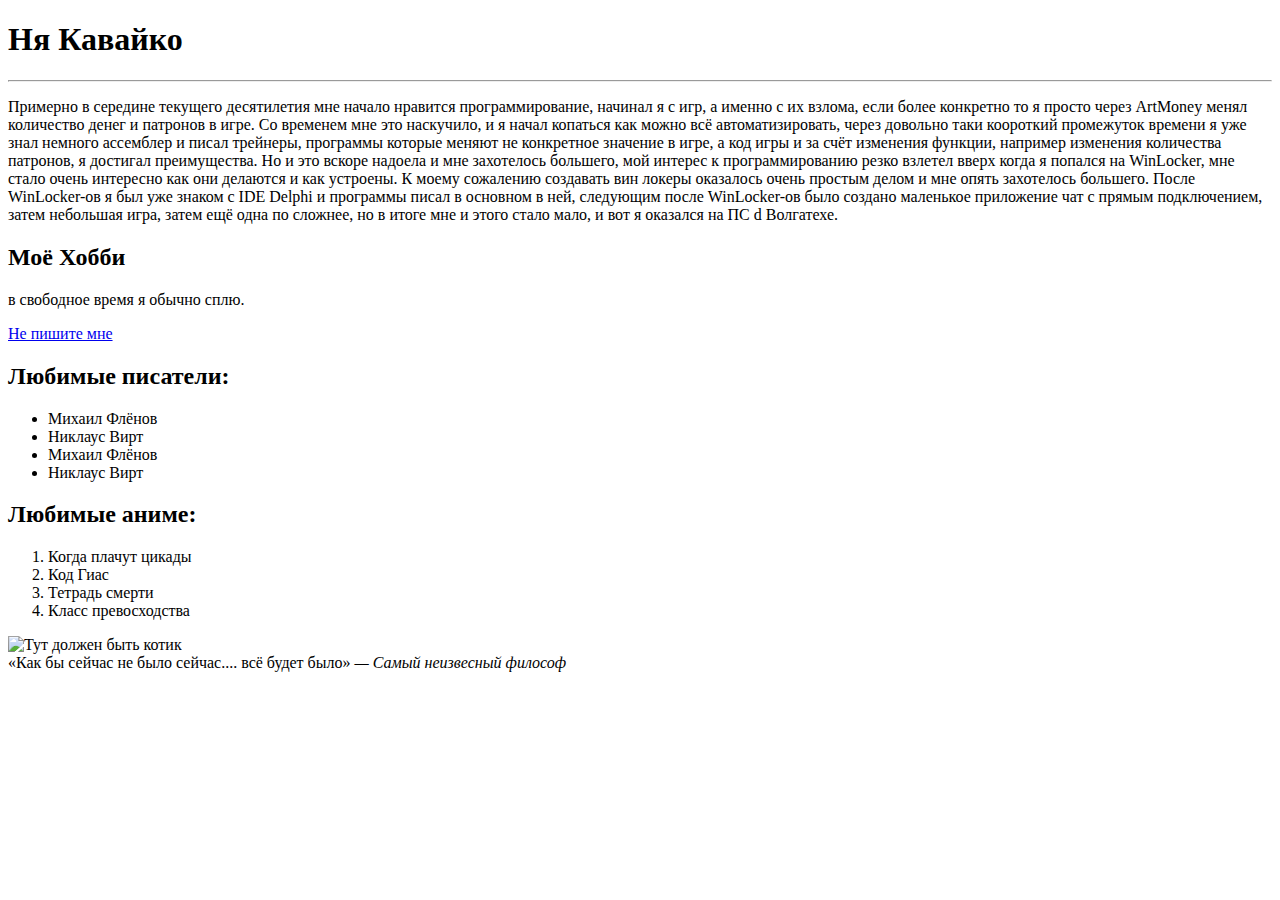
==== LW6/index.html @ c0ee4b30 "ОЛОЛО :D" ====
<!DOCTYPE html>
<html lang="ru">
<head>
  <meta charset="UTF-8">
  <link rel="stylesheet" href="css/style.css">
  <title>Мой сайт</title>
  <meta name="viewport" content="width=device-width, initial-scale=1.0">
</head>
<body>
  <div class="info_block">
    <div class="about_me_block column_2">
      <h1 class="my_name">Ня Кавайко</h1>
      <hr>
      <p class="about_me">Примерно в середине текущего десятилетия мне начало нравится программирование, начинал я с игр, а именно с их взлома, если более конкретно то я просто через ArtMoney менял количество денег и патронов в игре. Со временем мне это наскучило, и я начал копаться как можно всё автоматизировать, через довольно таки коороткий промежуток времени я уже знал немного ассемблер и писал трейнеры, программы которые меняют не конкретное значение в игре, а код игры и за счёт изменения функции, например изменения количества патронов, я достигал преимущества. Но и это вскоре надоела и мне захотелось большего, мой интерес к программированию резко взлетел вверх когда я попался на WinLocker, мне стало очень интересно как они делаются и как устроены. К моему сожалению создавать вин локеры оказалось очень простым делом и мне опять захотелось большего. После WinLocker-ов я был уже знаком с IDE Delphi и программы писал в основном в ней, следующим после WinLocker-ов было создано маленькое приложение чат с прямым подключением, затем небольшая игра, затем ещё одна по сложнее, но в итоге мне и этого стало мало, и вот я оказался на ПС d Волгатехе.</p>
      <h2 class="hobby_header">Моё Хобби</h2>
      <p class="hobby">в свободное время я обычно сплю.</p>
      <a class="vk_contact" href="https://vk.com/id328898874">Не пишите мне</a>
    </div>
    <div class="my_taste column_1">
      <h2 class="head_list">Любимые писатели:</h2>
      <ul class="book_list">
        <li>Михаил Флёнов</li>
        <li>Никлаус Вирт</li>
        <li>Михаил Флёнов</li>
        <li>Никлаус Вирт</li>
      </ul>
      <h2 class="head_list">Любимые аниме:</h2>
      <ol class="anime_list">
        <li>Когда плачут цикады</li>
        <li>Код Гиас</li>
        <li>Тетрадь смерти</li>
        <li>Класс превосходства</li>
      </ol>
    </div>
  </div>
  <div class="quote_block">
    <img class="quote_image column_1" src="https://sun9-41.userapi.com/c635104/v635104333/5c4db/7MXN_XJoyeA.jpg" alt="Тут должен быть котик">
    <div class="column_2">
      <q class="quote_text">Как бы сейчас не было сейчас.... всё будет было</q>
      <cite class="quote_autor">— Самый неизвесный философ</cite>
    </div>
  </div>
</body>
</html>
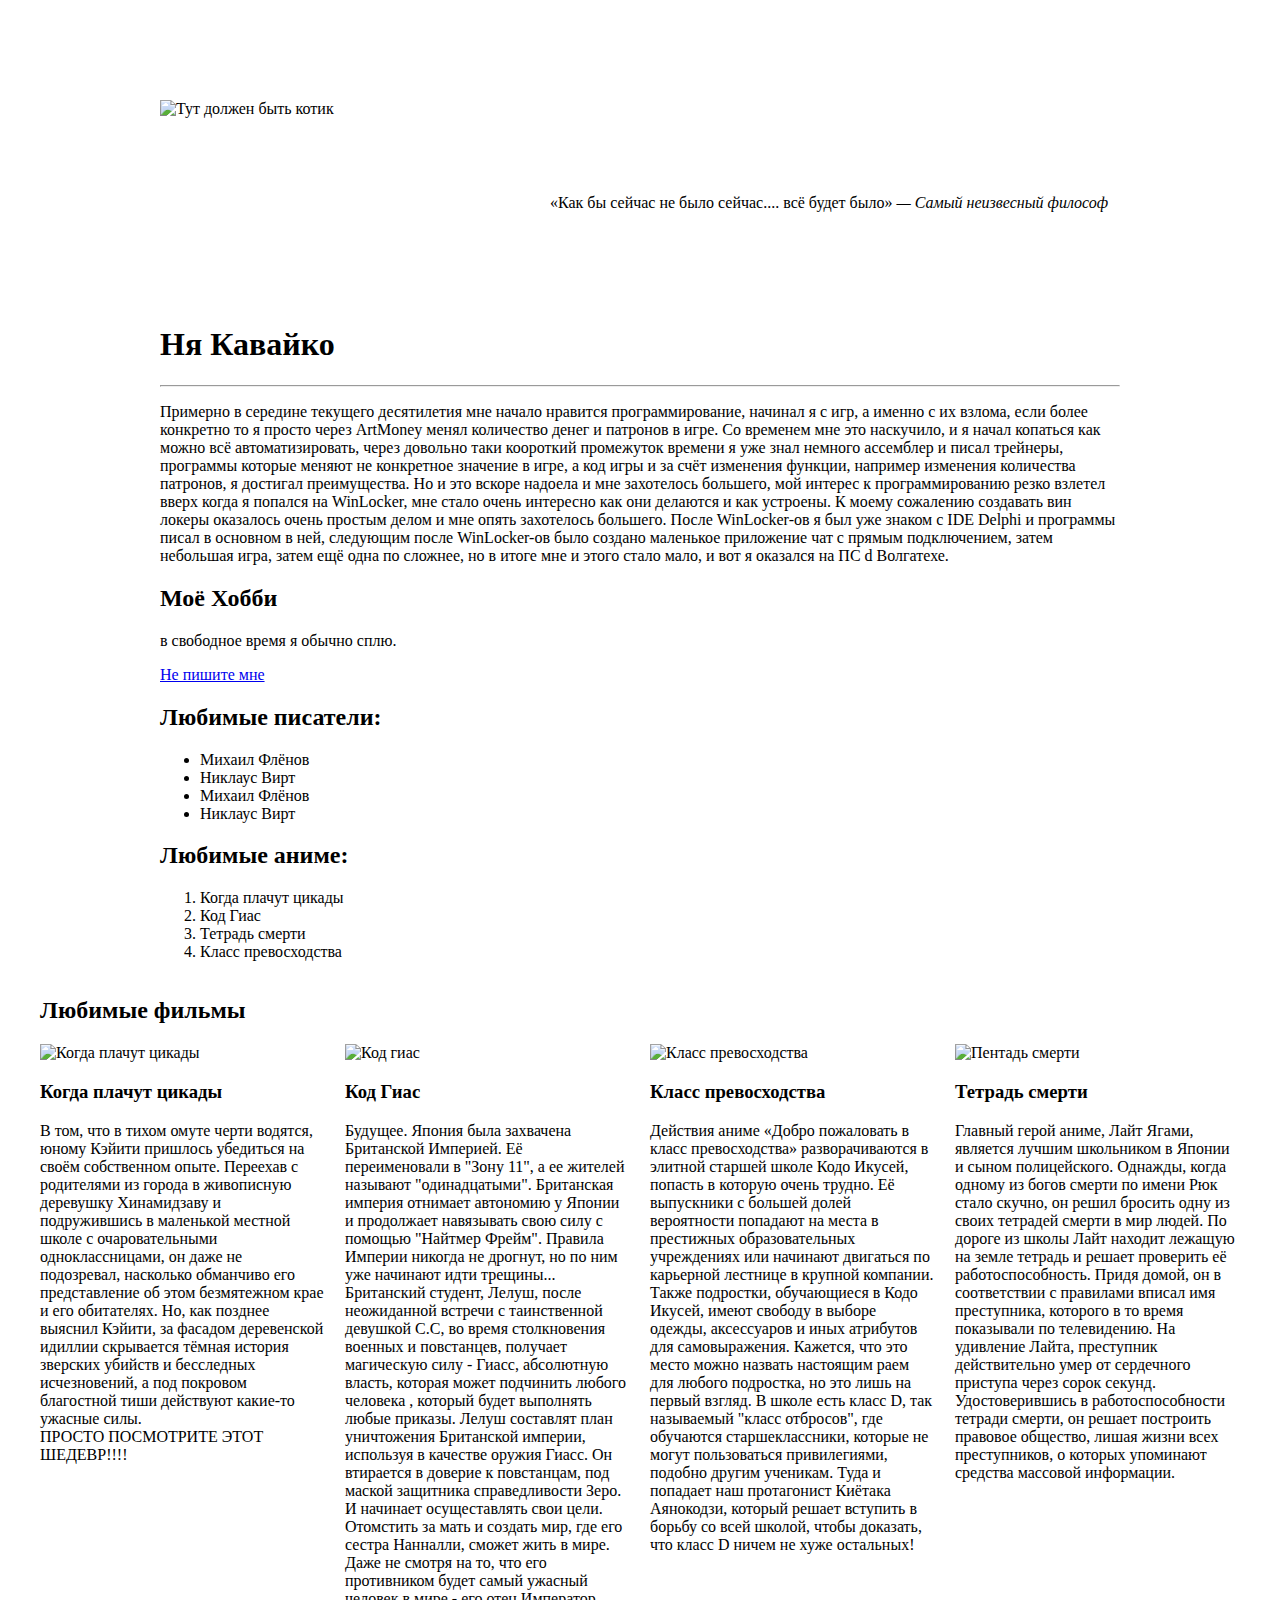
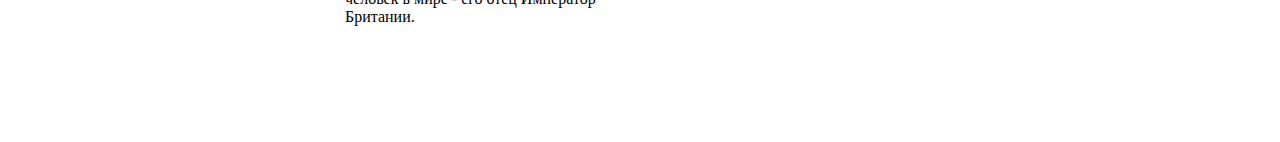
==== commit 19cd8e05: "GOGOGOGO" ====
--- a/LW6/index.html
+++ b/LW6/index.html
@@ -7,38 +7,65 @@
   <meta name="viewport" content="width=device-width, initial-scale=1.0">
 </head>
 <body>
-  <div class="info_block">
-    <div class="about_me_block column_2">
-      <h1 class="my_name">Ня Кавайко</h1>
-      <hr>
-      <p class="about_me">Примерно в середине текущего десятилетия мне начало нравится программирование, начинал я с игр, а именно с их взлома, если более конкретно то я просто через ArtMoney менял количество денег и патронов в игре. Со временем мне это наскучило, и я начал копаться как можно всё автоматизировать, через довольно таки коороткий промежуток времени я уже знал немного ассемблер и писал трейнеры, программы которые меняют не конкретное значение в игре, а код игры и за счёт изменения функции, например изменения количества патронов, я достигал преимущества. Но и это вскоре надоела и мне захотелось большего, мой интерес к программированию резко взлетел вверх когда я попался на WinLocker, мне стало очень интересно как они делаются и как устроены. К моему сожалению создавать вин локеры оказалось очень простым делом и мне опять захотелось большего. После WinLocker-ов я был уже знаком с IDE Delphi и программы писал в основном в ней, следующим после WinLocker-ов было создано маленькое приложение чат с прямым подключением, затем небольшая игра, затем ещё одна по сложнее, но в итоге мне и этого стало мало, и вот я оказался на ПС d Волгатехе.</p>
-      <h2 class="hobby_header">Моё Хобби</h2>
-      <p class="hobby">в свободное время я обычно сплю.</p>
-      <a class="vk_contact" href="https://vk.com/id328898874">Не пишите мне</a>
+  <main>
+    <div class="info_block">
+      <div class="about_me_block column_2">
+        <h1 class="my_name">Ня Кавайко</h1>
+        <hr>
+        <p class="about_me">Примерно в середине текущего десятилетия мне начало нравится программирование, начинал я с игр, а именно с их взлома, если более конкретно то я просто через ArtMoney менял количество денег и патронов в игре. Со временем мне это наскучило, и я начал копаться как можно всё автоматизировать, через довольно таки коороткий промежуток времени я уже знал немного ассемблер и писал трейнеры, программы которые меняют не конкретное значение в игре, а код игры и за счёт изменения функции, например изменения количества патронов, я достигал преимущества. Но и это вскоре надоела и мне захотелось большего, мой интерес к программированию резко взлетел вверх когда я попался на WinLocker, мне стало очень интересно как они делаются и как устроены. К моему сожалению создавать вин локеры оказалось очень простым делом и мне опять захотелось большего. После WinLocker-ов я был уже знаком с IDE Delphi и программы писал в основном в ней, следующим после WinLocker-ов было создано маленькое приложение чат с прямым подключением, затем небольшая игра, затем ещё одна по сложнее, но в итоге мне и этого стало мало, и вот я оказался на ПС d Волгатехе.</p>
+        <h2 class="hobby_header">Моё Хобби</h2>
+        <p class="hobby">в свободное время я обычно сплю.</p>
+        <a class="vk_contact" href="https://vk.com/id328898874">Не пишите мне</a>
+      </div>
+      <div class="my_taste column_1">
+        <h2 class="head_list">Любимые писатели:</h2>
+        <ul class="book_list">
+          <li>Михаил Флёнов</li>
+          <li>Никлаус Вирт</li>
+          <li>Михаил Флёнов</li>
+          <li>Никлаус Вирт</li>
+        </ul>
+        <h2 class="head_list">Любимые аниме:</h2>
+        <ol class="anime_list">
+          <li>Когда плачут цикады</li>
+          <li>Код Гиас</li>
+          <li>Тетрадь смерти</li>
+          <li>Класс превосходства</li>
+        </ol>
+      </div>
     </div>
-    <div class="my_taste column_1">
-      <h2 class="head_list">Любимые писатели:</h2>
-      <ul class="book_list">
-        <li>Михаил Флёнов</li>
-        <li>Никлаус Вирт</li>
-        <li>Михаил Флёнов</li>
-        <li>Никлаус Вирт</li>
-      </ul>
-      <h2 class="head_list">Любимые аниме:</h2>
-      <ol class="anime_list">
-        <li>Когда плачут цикады</li>
-        <li>Код Гиас</li>
-        <li>Тетрадь смерти</li>
-        <li>Класс превосходства</li>
-      </ol>
+    <div class="quote_block">
+      <img class="quote_image column_1" src="https://sun9-41.userapi.com/c635104/v635104333/5c4db/7MXN_XJoyeA.jpg" alt="Тут должен быть котик">
+      <p>
+        <q class="quote_text">Как бы сейчас не было сейчас.... всё будет было</q>
+        <cite class="quote_autor">— Самый неизвесный философ</cite>
+      </p>
     </div>
-  </div>
-  <div class="quote_block">
-    <img class="quote_image column_1" src="https://sun9-41.userapi.com/c635104/v635104333/5c4db/7MXN_XJoyeA.jpg" alt="Тут должен быть котик">
-    <div class="column_2">
-      <q class="quote_text">Как бы сейчас не было сейчас.... всё будет было</q>
-      <cite class="quote_autor">— Самый неизвесный философ</cite>
+    <div class="anime_block">
+      <h2>Любимые фильмы</h2>
+      <div>
+        <div class="anime">
+          <img src="https://pbs.twimg.com/media/DXny5kTX4AAVHi8?format=jpg&name=large" alt="Когда плачут цикады">
+          <h3>Когда плачут цикады</h3>
+          <p>В том, что в тихом омуте черти водятся, юному Кэйити пришлось убедиться на своём собственном опыте. Переехав с родителями из города в живописную деревушку Хинамидзаву и подружившись в маленькой местной школе с очаровательными одноклассницами, он даже не подозревал, насколько обманчиво его представление об этом безмятежном крае и его обитателях. Но, как позднее выяснил Кэйити, за фасадом деревенской идиллии скрывается тёмная история зверских убийств и бесследных исчезновений, а под покровом благостной тиши действуют какие-то ужасные силы.<br>ПРОСТО ПОСМОТРИТЕ ЭТОТ ШЕДЕВР!!!!</p>
+        </div>
+        <div class="anime">
+          <img src="https://usercontent2.hubstatic.com/14465813_f1024.jpg" alt="Код гиас">
+          <h3>Код Гиас</h3>
+          <p>Будущее. Япония была захвачена Британской Империей. Её переименовали в "Зону 11", а ее жителей называют "одинадцатыми". Британская империя отнимает автономию у Японии и продолжает навязывать свою силу с помощью "Найтмер Фрейм". Правила Империи никогда не дрогнут, но по ним уже начинают идти трещины... Британский студент, Лелуш, после неожиданной встречи с таинственной девушкой С.С, во время столкновения военных и повстанцев, получает магическую силу - Гиасс, абсолютную власть, которая может подчинить любого человека , который будет выполнять любые приказы. Лелуш составлят план уничтожения Британской империи, используя в качестве оружия Гиасс. Он втирается  в доверие к повстанцам, под маской защитника справедливости Зеро. И начинает осущеставлять свои цели. Отомстить за мать и создать мир, где его сестра Нанналли, сможет жить в мире. Даже не смотря на то, что его противником будет самый ужасный человек в мире - его отец Император Британии.</p>
+        </div>
+        <div class="anime">
+          <img src="https://psv4.userapi.com/c856336/u328898874/docs/d12/b9b919f06995/unnamed.jpg?extra=ceQAxiag29fmK27-OA9ktht4rHgxoyWIaAFWkEwqfwNG-SWg9-NwQiDsB6cV3m0ZsMoqRWfDnDSC7d4MCgrFj0nWdLqQD5a7wQTxqhz97tt4DrwVcx2ANNzowvcoMIUxK76e4zhyA7cfjNZ9Z7eNCE_Kyjba" alt="Класс превосходства">
+          <h3>Класс превосходства</h3>
+          <p>Действия аниме «Добро пожаловать в класс превосходства» разворачиваются в элитной старшей школе Кодо Икусей, попасть в которую очень трудно. Её выпускники с большей долей вероятности попадают на места в престижных образовательных учреждениях или начинают двигаться по карьерной лестнице в крупной компании. Также подростки, обучающиеся в Кодо Икусей, имеют свободу в выборе одежды, аксессуаров и иных атрибутов для самовыражения. Кажется, что это место можно назвать настоящим раем для любого подростка, но это лишь на первый взгляд. В школе есть класс D, так называемый "класс отбросов", где обучаются старшеклассники, которые не могут пользоваться привилегиями, подобно другим ученикам. Туда и попадает наш протагонист Киётака Аянокодзи, который решает вступить в борьбу со всей школой, чтобы доказать, что класс D ничем не хуже остальных!</p>
+        </div>
+        <div class="anime">
+          <img src="https://yummyanime.club/img/posters/1564936827.jpg" alt="Пентадь смерти">
+          <h3>Тетрадь смерти</h3>
+          <p>Главный герой аниме, Лайт Ягами, является лучшим школьником в Японии и сыном полицейского. Однажды, когда одному из богов смерти по имени Рюк стало скучно, он решил бросить одну из своих тетрадей смерти в мир людей. По дороге из школы Лайт находит лежащую на земле тетрадь и решает проверить её работоспособность. Придя домой, он в соответствии с правилами вписал имя преступника, которого в то время показывали по телевидению. На удивление Лайта, преступник действительно умер от сердечного приступа через сорок секунд. Удостоверившись в работоспособности тетради смерти, он решает построить правовое общество, лишая жизни всех преступников, о которых упоминают средства массовой информации.</p>
+        </div>
+      </div>
     </div>
-  </div>
+  </main>
 </body>
 </html>   --- a/LW6/css/style.css
+++ b/LW6/css/style.css
@@ -0,0 +1,65 @@
+body
+{
+	margin: 0;
+	padding: 0;
+	display: flex;
+	justify-content: center;
+}
+
+main
+{
+	display: flex;
+	flex-direction: column;
+	box-sizing: border-box;
+	width: 1000px;
+	padding: 100px 20px;
+}
+
+.quote_block
+{
+	order: -1;
+	overflow: visible;
+	display: grid;
+	grid-template-columns: 330px auto;
+	grid-template-rows: 205px;
+	gap: 60px;
+}
+
+.quote_block>p
+{
+	align-self: center;
+}
+
+.info_block
+{
+	
+}
+
+.quote_block>img
+{
+	width: 330px;
+}
+
+.anime_block
+{
+	width: 1200px;
+	position: relative;
+	left: -120px;
+}
+
+.anime_block>div
+{
+	display: grid;
+	grid-template-columns: repeat(4, auto);
+	gap: 20px;
+}
+
+.anime>img, .anime
+{
+	width: 285px;
+}
+
+.anime>img
+{
+	height: 400px;
+}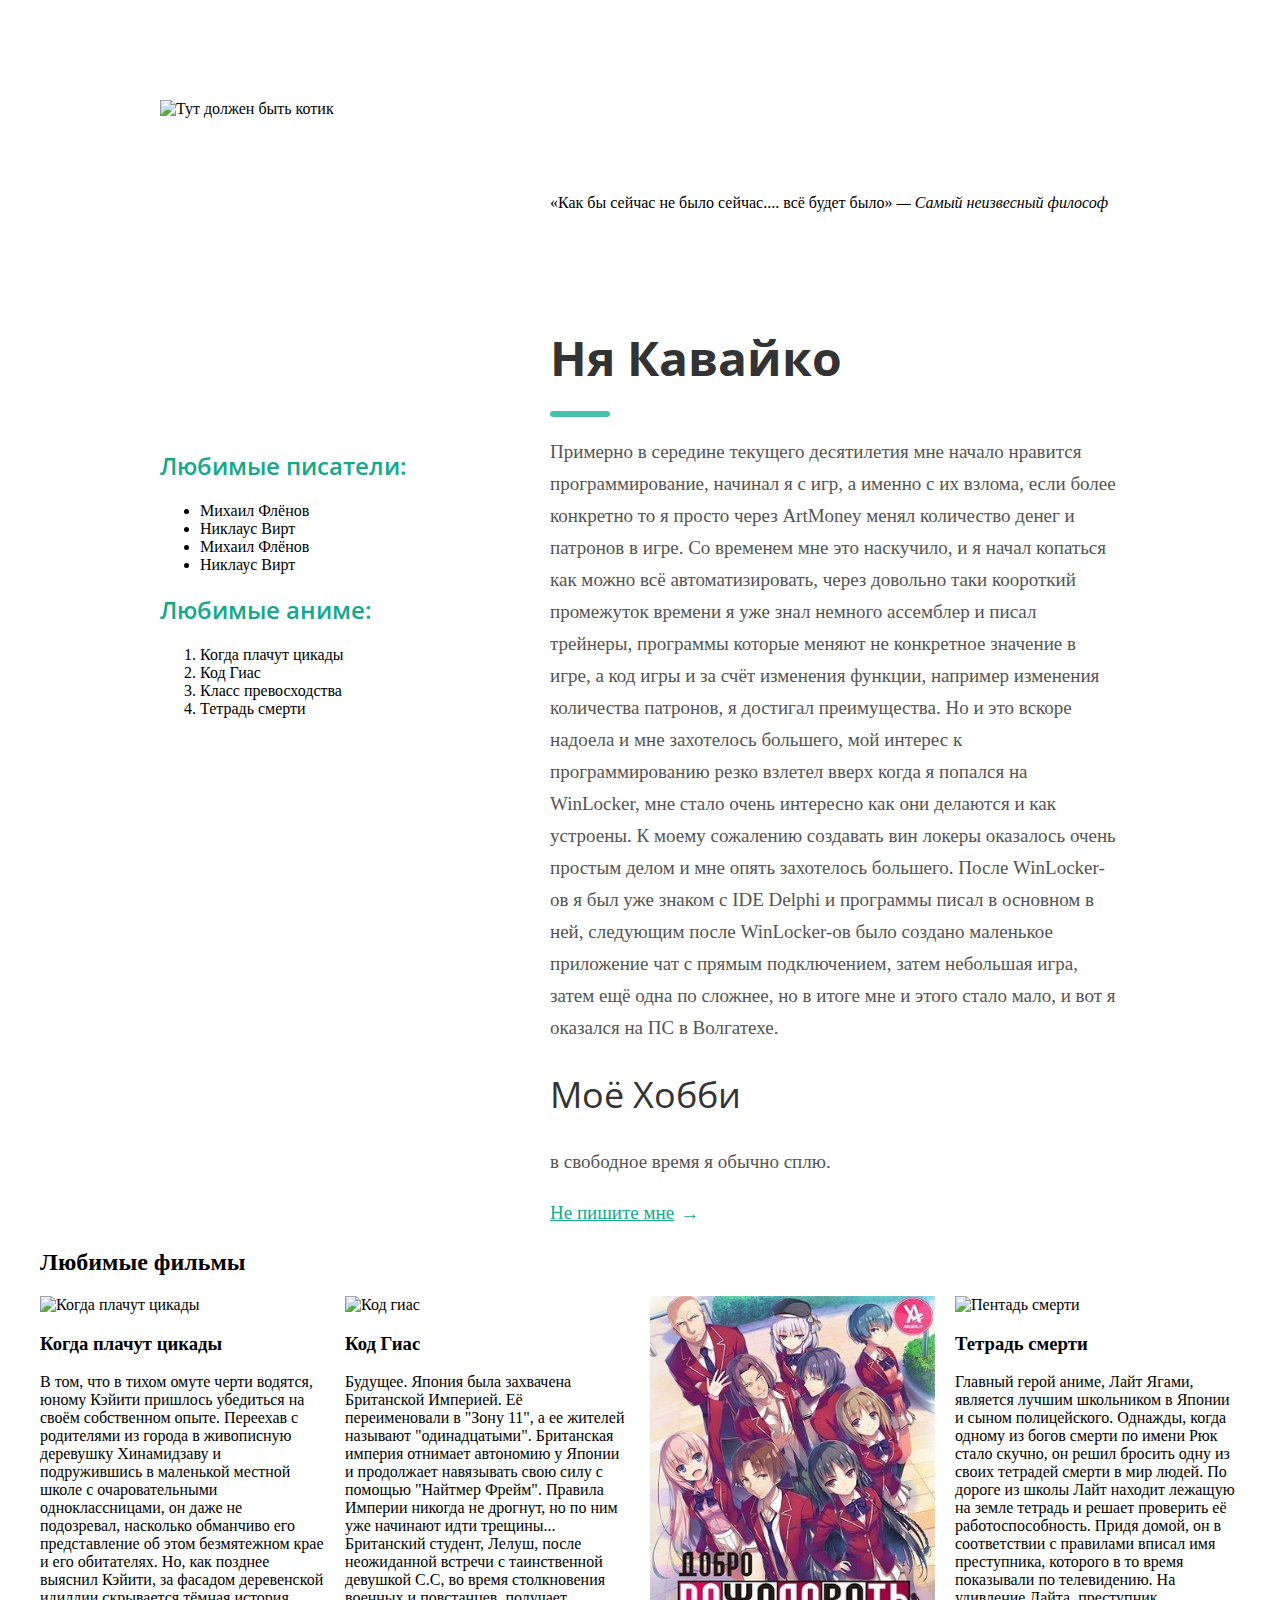
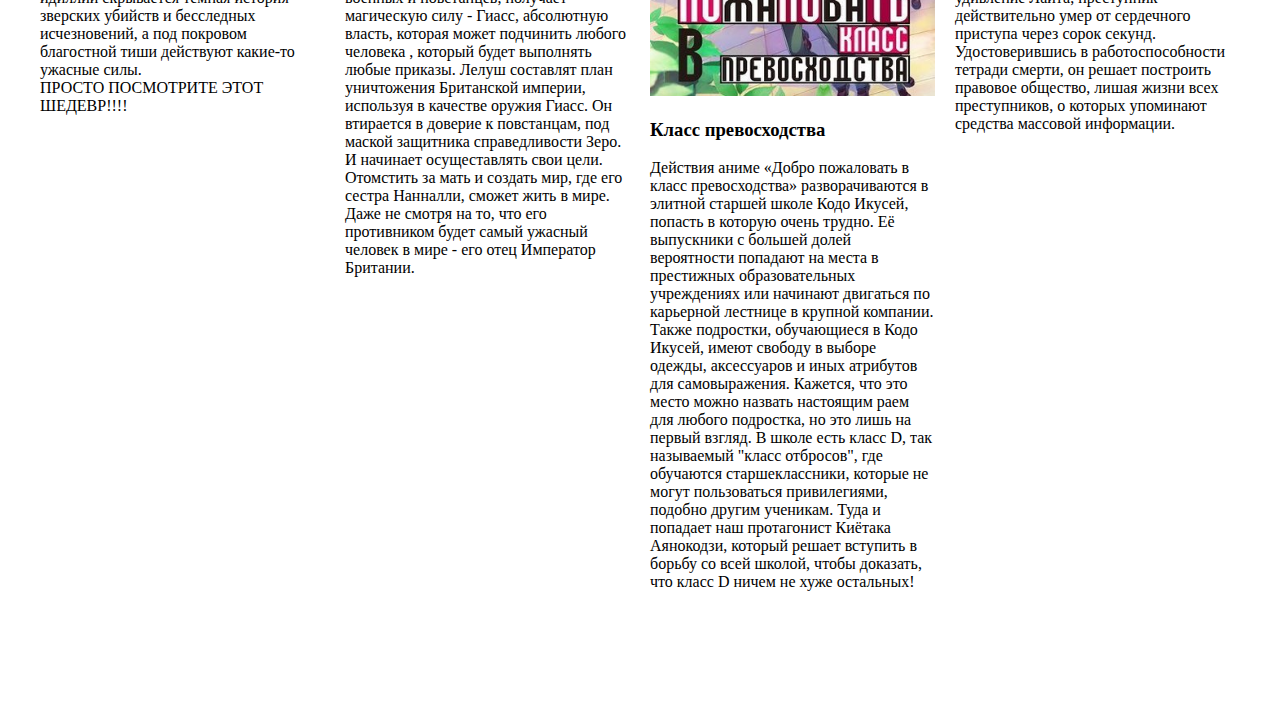
==== commit 353fde4f: "LW6 add" ====
--- a/LW6/index.html
+++ b/LW6/index.html
@@ -3,18 +3,19 @@
 <head>
   <meta charset="UTF-8">
   <link rel="stylesheet" href="css/style.css">
+  <link href="https://fonts.googleapis.com/css?family=Open+Sans:600,700,400&display=swap" rel="stylesheet">
   <title>Мой сайт</title>
   <meta name="viewport" content="width=device-width, initial-scale=1.0">
 </head>
 <body>
   <main>
-    <div class="info_block">
+    <div class="info_block content_box">
       <div class="about_me_block column_2">
         <h1 class="my_name">Ня Кавайко</h1>
         <hr>
-        <p class="about_me">Примерно в середине текущего десятилетия мне начало нравится программирование, начинал я с игр, а именно с их взлома, если более конкретно то я просто через ArtMoney менял количество денег и патронов в игре. Со временем мне это наскучило, и я начал копаться как можно всё автоматизировать, через довольно таки коороткий промежуток времени я уже знал немного ассемблер и писал трейнеры, программы которые меняют не конкретное значение в игре, а код игры и за счёт изменения функции, например изменения количества патронов, я достигал преимущества. Но и это вскоре надоела и мне захотелось большего, мой интерес к программированию резко взлетел вверх когда я попался на WinLocker, мне стало очень интересно как они делаются и как устроены. К моему сожалению создавать вин локеры оказалось очень простым делом и мне опять захотелось большего. После WinLocker-ов я был уже знаком с IDE Delphi и программы писал в основном в ней, следующим после WinLocker-ов было создано маленькое приложение чат с прямым подключением, затем небольшая игра, затем ещё одна по сложнее, но в итоге мне и этого стало мало, и вот я оказался на ПС d Волгатехе.</p>
+        <p class="about_me text">Примерно в середине текущего десятилетия мне начало нравится программирование, начинал я с игр, а именно с их взлома, если более конкретно то я просто через ArtMoney менял количество денег и патронов в игре. Со временем мне это наскучило, и я начал копаться как можно всё автоматизировать, через довольно таки коороткий промежуток времени я уже знал немного ассемблер и писал трейнеры, программы которые меняют не конкретное значение в игре, а код игры и за счёт изменения функции, например изменения количества патронов, я достигал преимущества. Но и это вскоре надоела и мне захотелось большего, мой интерес к программированию резко взлетел вверх когда я попался на WinLocker, мне стало очень интересно как они делаются и как устроены. К моему сожалению создавать вин локеры оказалось очень простым делом и мне опять захотелось большего. После WinLocker-ов я был уже знаком с IDE Delphi и программы писал в основном в ней, следующим после WinLocker-ов было создано маленькое приложение чат с прямым подключением, затем небольшая игра, затем ещё одна по сложнее, но в итоге мне и этого стало мало, и вот я оказался на ПС в Волгатехе.</p>
         <h2 class="hobby_header">Моё Хобби</h2>
-        <p class="hobby">в свободное время я обычно сплю.</p>
+        <p class="hobby text">в свободное время я обычно сплю.</p>
         <a class="vk_contact" href="https://vk.com/id328898874">Не пишите мне</a>
       </div>
       <div class="my_taste column_1">
@@ -29,12 +30,12 @@
         <ol class="anime_list">
           <li>Когда плачут цикады</li>
           <li>Код Гиас</li>
+          <li>Класс превосходства</li>
           <li>Тетрадь смерти</li>
-          <li>Класс превосходства</li>
         </ol>
       </div>
     </div>
-    <div class="quote_block">
+    <div class="quote_block content_box">
       <img class="quote_image column_1" src="https://sun9-41.userapi.com/c635104/v635104333/5c4db/7MXN_XJoyeA.jpg" alt="Тут должен быть котик">
       <p>
         <q class="quote_text">Как бы сейчас не было сейчас.... всё будет было</q>
@@ -55,7 +56,7 @@
           <p>Будущее. Япония была захвачена Британской Империей. Её переименовали в "Зону 11", а ее жителей называют "одинадцатыми". Британская империя отнимает автономию у Японии и продолжает навязывать свою силу с помощью "Найтмер Фрейм". Правила Империи никогда не дрогнут, но по ним уже начинают идти трещины... Британский студент, Лелуш, после неожиданной встречи с таинственной девушкой С.С, во время столкновения военных и повстанцев, получает магическую силу - Гиасс, абсолютную власть, которая может подчинить любого человека , который будет выполнять любые приказы. Лелуш составлят план уничтожения Британской империи, используя в качестве оружия Гиасс. Он втирается  в доверие к повстанцам, под маской защитника справедливости Зеро. И начинает осущеставлять свои цели. Отомстить за мать и создать мир, где его сестра Нанналли, сможет жить в мире. Даже не смотря на то, что его противником будет самый ужасный человек в мире - его отец Император Британии.</p>
         </div>
         <div class="anime">
-          <img src="https://psv4.userapi.com/c856336/u328898874/docs/d12/b9b919f06995/unnamed.jpg?extra=ceQAxiag29fmK27-OA9ktht4rHgxoyWIaAFWkEwqfwNG-SWg9-NwQiDsB6cV3m0ZsMoqRWfDnDSC7d4MCgrFj0nWdLqQD5a7wQTxqhz97tt4DrwVcx2ANNzowvcoMIUxK76e4zhyA7cfjNZ9Z7eNCE_Kyjba" alt="Класс превосходства">
+          <img src="images/unnamed.jpg" alt="Класс превосходства">
           <h3>Класс превосходства</h3>
           <p>Действия аниме «Добро пожаловать в класс превосходства» разворачиваются в элитной старшей школе Кодо Икусей, попасть в которую очень трудно. Её выпускники с большей долей вероятности попадают на места в престижных образовательных учреждениях или начинают двигаться по карьерной лестнице в крупной компании. Также подростки, обучающиеся в Кодо Икусей, имеют свободу в выборе одежды, аксессуаров и иных атрибутов для самовыражения. Кажется, что это место можно назвать настоящим раем для любого подростка, но это лишь на первый взгляд. В школе есть класс D, так называемый "класс отбросов", где обучаются старшеклассники, которые не могут пользоваться привилегиями, подобно другим ученикам. Туда и попадает наш протагонист Киётака Аянокодзи, который решает вступить в борьбу со всей школой, чтобы доказать, что класс D ничем не хуже остальных!</p>
         </div>
--- a/LW6/css/style.css
+++ b/LW6/css/style.css
@@ -19,10 +19,25 @@
 {
 	order: -1;
 	overflow: visible;
+	grid-template-rows: 205px;
+}
+
+.content_box
+{
 	display: grid;
 	grid-template-columns: 330px auto;
-	grid-template-rows: 205px;
 	gap: 60px;
+	grid-template-areas: "Col1 Col2";
+}
+
+.column_1
+{
+	grid-area: Col1;
+}
+
+.column_2
+{
+	grid-area: Col2;
 }
 
 .quote_block>p
@@ -30,12 +45,7 @@
 	align-self: center;
 }
 
-.info_block
-{
-	
-}
-
-.quote_block>img
+.quote_image
 {
 	width: 330px;
 }
@@ -62,4 +72,72 @@
 .anime>img
 {
 	height: 400px;
+}
+
+.my_name+hr
+{
+	width: 60px;
+	height: 6px;
+	border-radius: 3px;
+	background-color: #45c3aa;
+	margin: 0;
+	border: none;
+}
+
+.my_name
+{
+	font-size: 48px;
+	line-height: 42px;
+	color: #333333;
+	font-family: "Open Sans";
+	font-weight: 700;
+}
+
+.text
+{
+	font-size: 19px;
+	line-height: 32px;
+	color: #555555;
+	font-family: "Georgia";
+}
+
+.hobby_header
+{
+	font-size: 36px;
+	line-height: 42px;
+	color: #333333;
+	font-family: "Open Sans";
+	font-weight: 400;
+}
+
+.vk_contact
+{
+	font-size: 19px;
+	line-height: 32px;
+	color: #15a98b;
+	font-family: "Georgia";
+	position: relative;
+}
+
+.vk_contact::after
+{
+	content: "→";
+	display: block;
+	position: absolute;
+	top: -4px;
+	right: -25px;
+}
+
+.my_taste
+{
+	padding-top: 125px;
+}
+
+.head_list
+{
+	font-size: 24px;
+	line-height: 32px;
+	color: #15a98c;
+	font-family: "Open Sans";
+	font-weight: 600;
 }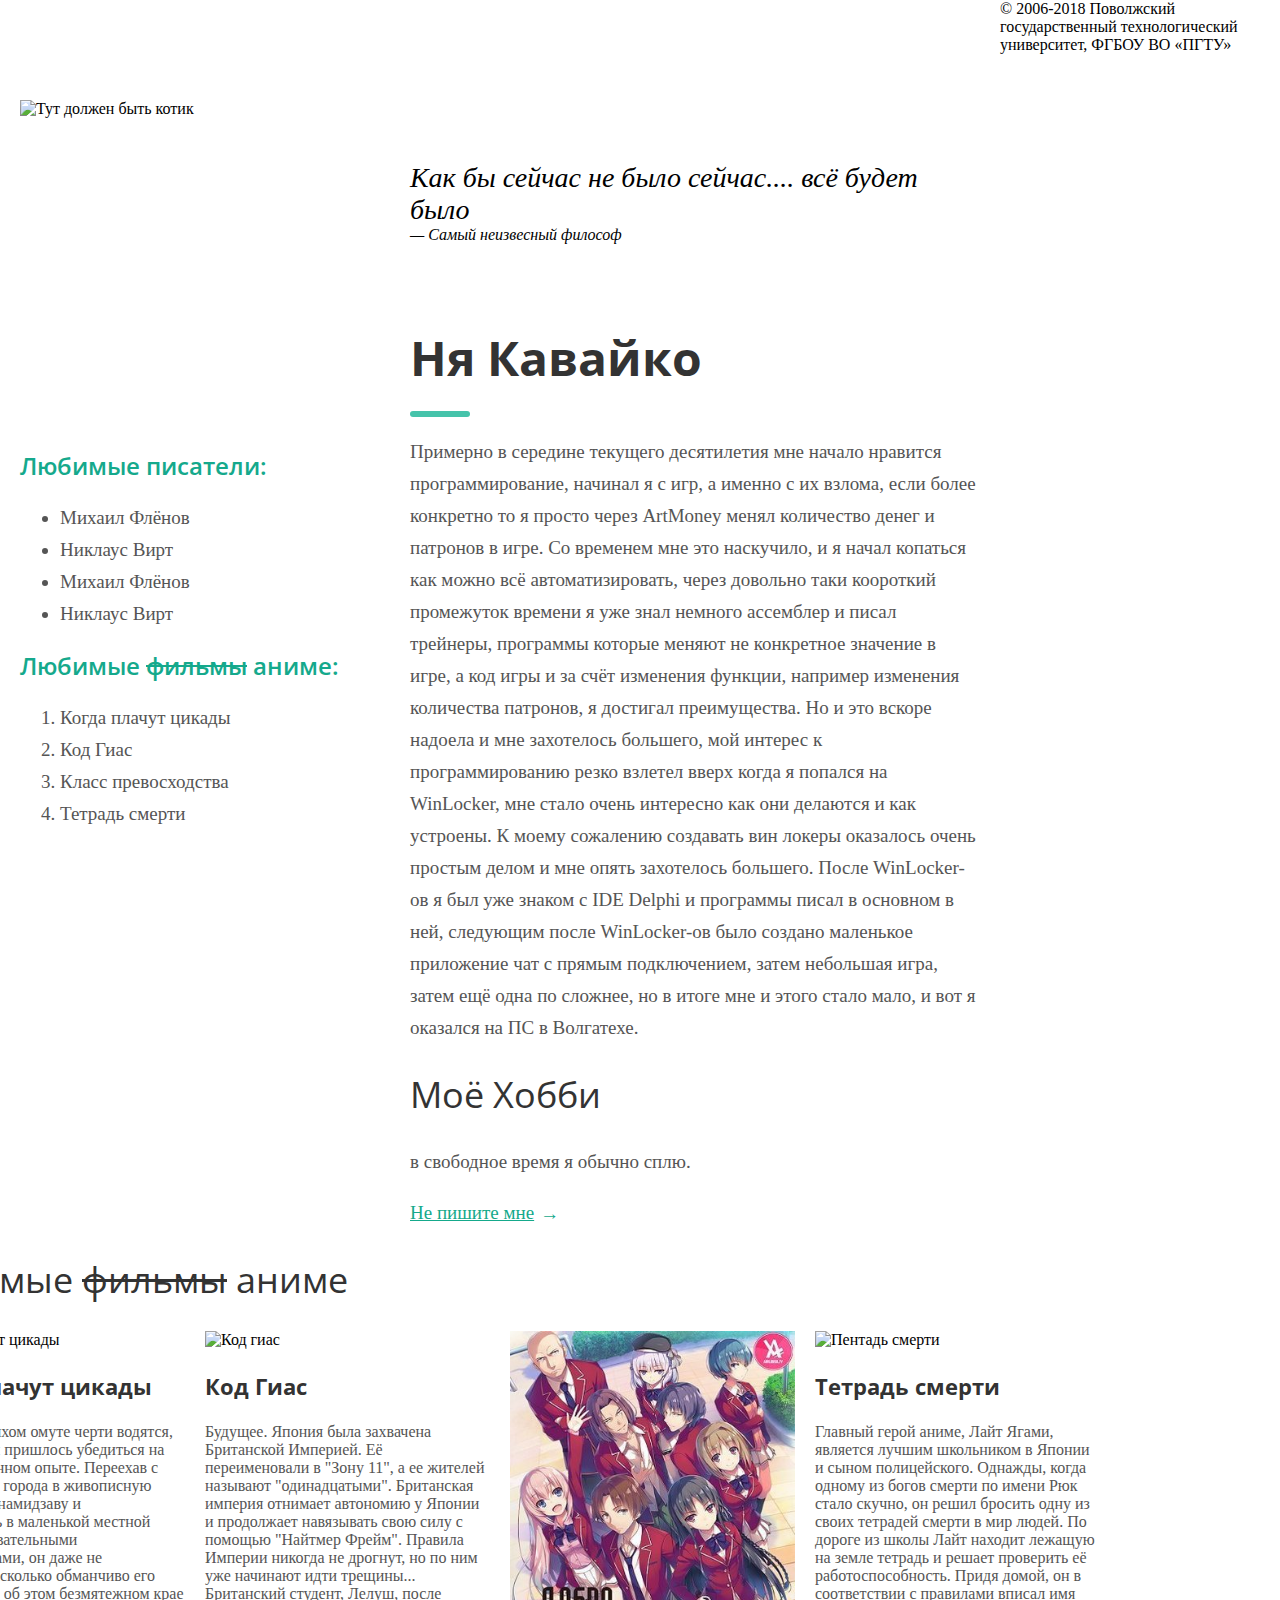
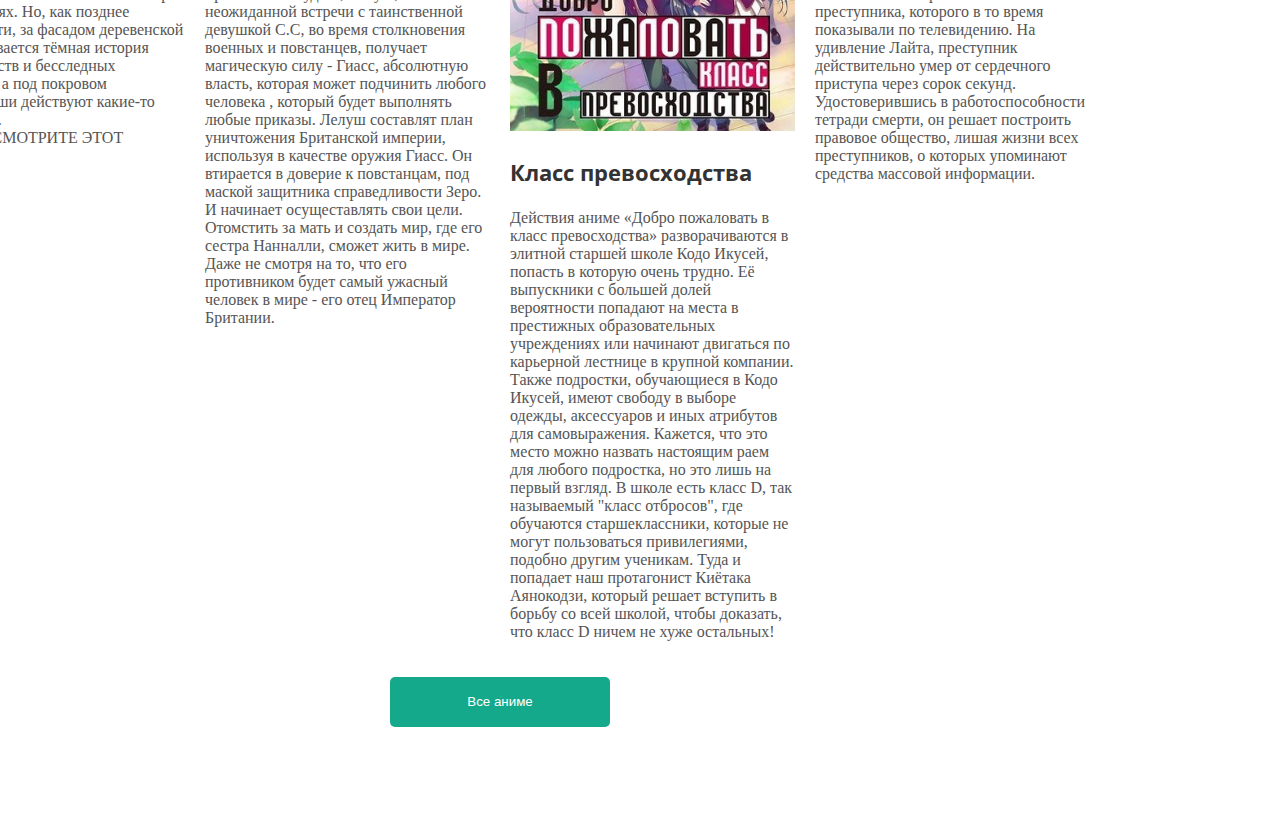
==== commit a79828cd: "Update 1" ====
--- a/LW6/index.html
+++ b/LW6/index.html
@@ -14,20 +14,20 @@
         <h1 class="my_name">Ня Кавайко</h1>
         <hr>
         <p class="about_me text">Примерно в середине текущего десятилетия мне начало нравится программирование, начинал я с игр, а именно с их взлома, если более конкретно то я просто через ArtMoney менял количество денег и патронов в игре. Со временем мне это наскучило, и я начал копаться как можно всё автоматизировать, через довольно таки коороткий промежуток времени я уже знал немного ассемблер и писал трейнеры, программы которые меняют не конкретное значение в игре, а код игры и за счёт изменения функции, например изменения количества патронов, я достигал преимущества. Но и это вскоре надоела и мне захотелось большего, мой интерес к программированию резко взлетел вверх когда я попался на WinLocker, мне стало очень интересно как они делаются и как устроены. К моему сожалению создавать вин локеры оказалось очень простым делом и мне опять захотелось большего. После WinLocker-ов я был уже знаком с IDE Delphi и программы писал в основном в ней, следующим после WinLocker-ов было создано маленькое приложение чат с прямым подключением, затем небольшая игра, затем ещё одна по сложнее, но в итоге мне и этого стало мало, и вот я оказался на ПС в Волгатехе.</p>
-        <h2 class="hobby_header">Моё Хобби</h2>
+        <h2 class="header">Моё Хобби</h2>
         <p class="hobby text">в свободное время я обычно сплю.</p>
         <a class="vk_contact" href="https://vk.com/id328898874">Не пишите мне</a>
       </div>
       <div class="my_taste column_1">
         <h2 class="head_list">Любимые писатели:</h2>
-        <ul class="book_list">
+        <ul class="book_list text">
           <li>Михаил Флёнов</li>
           <li>Никлаус Вирт</li>
           <li>Михаил Флёнов</li>
           <li>Никлаус Вирт</li>
         </ul>
-        <h2 class="head_list">Любимые аниме:</h2>
-        <ol class="anime_list">
+        <h2 class="head_list">Любимые <del>фильмы</del> аниме:</h2>
+        <ol class="anime_list text">
           <li>Когда плачут цикады</li>
           <li>Код Гиас</li>
           <li>Класс превосходства</li>
@@ -43,7 +43,7 @@
       </p>
     </div>
     <div class="anime_block">
-      <h2>Любимые фильмы</h2>
+      <h2 class="header">Любимые <del>фильмы</del> аниме</h2>
       <div>
         <div class="anime">
           <img src="https://pbs.twimg.com/media/DXny5kTX4AAVHi8?format=jpg&name=large" alt="Когда плачут цикады">
@@ -65,8 +65,10 @@
           <h3>Тетрадь смерти</h3>
           <p>Главный герой аниме, Лайт Ягами, является лучшим школьником в Японии и сыном полицейского. Однажды, когда одному из богов смерти по имени Рюк стало скучно, он решил бросить одну из своих тетрадей смерти в мир людей. По дороге из школы Лайт находит лежащую на земле тетрадь и решает проверить её работоспособность. Придя домой, он в соответствии с правилами вписал имя преступника, которого в то время показывали по телевидению. На удивление Лайта, преступник действительно умер от сердечного приступа через сорок секунд. Удостоверившись в работоспособности тетради смерти, он решает построить правовое общество, лишая жизни всех преступников, о которых упоминают средства массовой информации.</p>
         </div>
+        <input type="button" value="Все аниме" class="show_all_anime">
       </div>
     </div>
   </main>
+  <footer>© 2006-2018 Поволжский государственный технологический университет, ФГБОУ ВО «ПГТУ»</footer>
 </body>
 </html>   --- a/LW6/css/style.css
+++ b/LW6/css/style.css
@@ -101,7 +101,7 @@
 	font-family: "Georgia";
 }
 
-.hobby_header
+.header
 {
 	font-size: 36px;
 	line-height: 42px;
@@ -140,4 +140,64 @@
 	color: #15a98c;
 	font-family: "Open Sans";
 	font-weight: 600;
+}
+
+.quote_block
+{
+	color: #000;
+}
+
+.quote_text
+{
+	font-size: 28px;
+	font-family: Georgia, serif;
+	font-style: italic;
+}
+
+.quote_text::before
+{
+	content: "";
+}
+
+.quote_author
+{
+	font-size: 16px;
+	font-family: "Open Sans";
+}
+
+.quote_block>p>*
+{
+	display: block;
+}
+
+.anime>h3
+{
+	font-family: "Open Sans";
+	font-weight: bold;
+	font-size: 22px;
+	color: #333;
+}
+
+.anime>p
+{
+	font-family: Georgia, serif;
+	font-size: 16px;
+	color: #555;
+}
+
+.show_all_anime
+{
+	width: 220px;
+	height: 50px;
+	border-radius: 5px;
+	background-color: #15a98c;
+	color: #fff;
+	border: none;
+	grid-column: span 4;
+	justify-self: center;
+}
+
+.show_all_anime:hover
+{
+	background-color: #098d71;
 }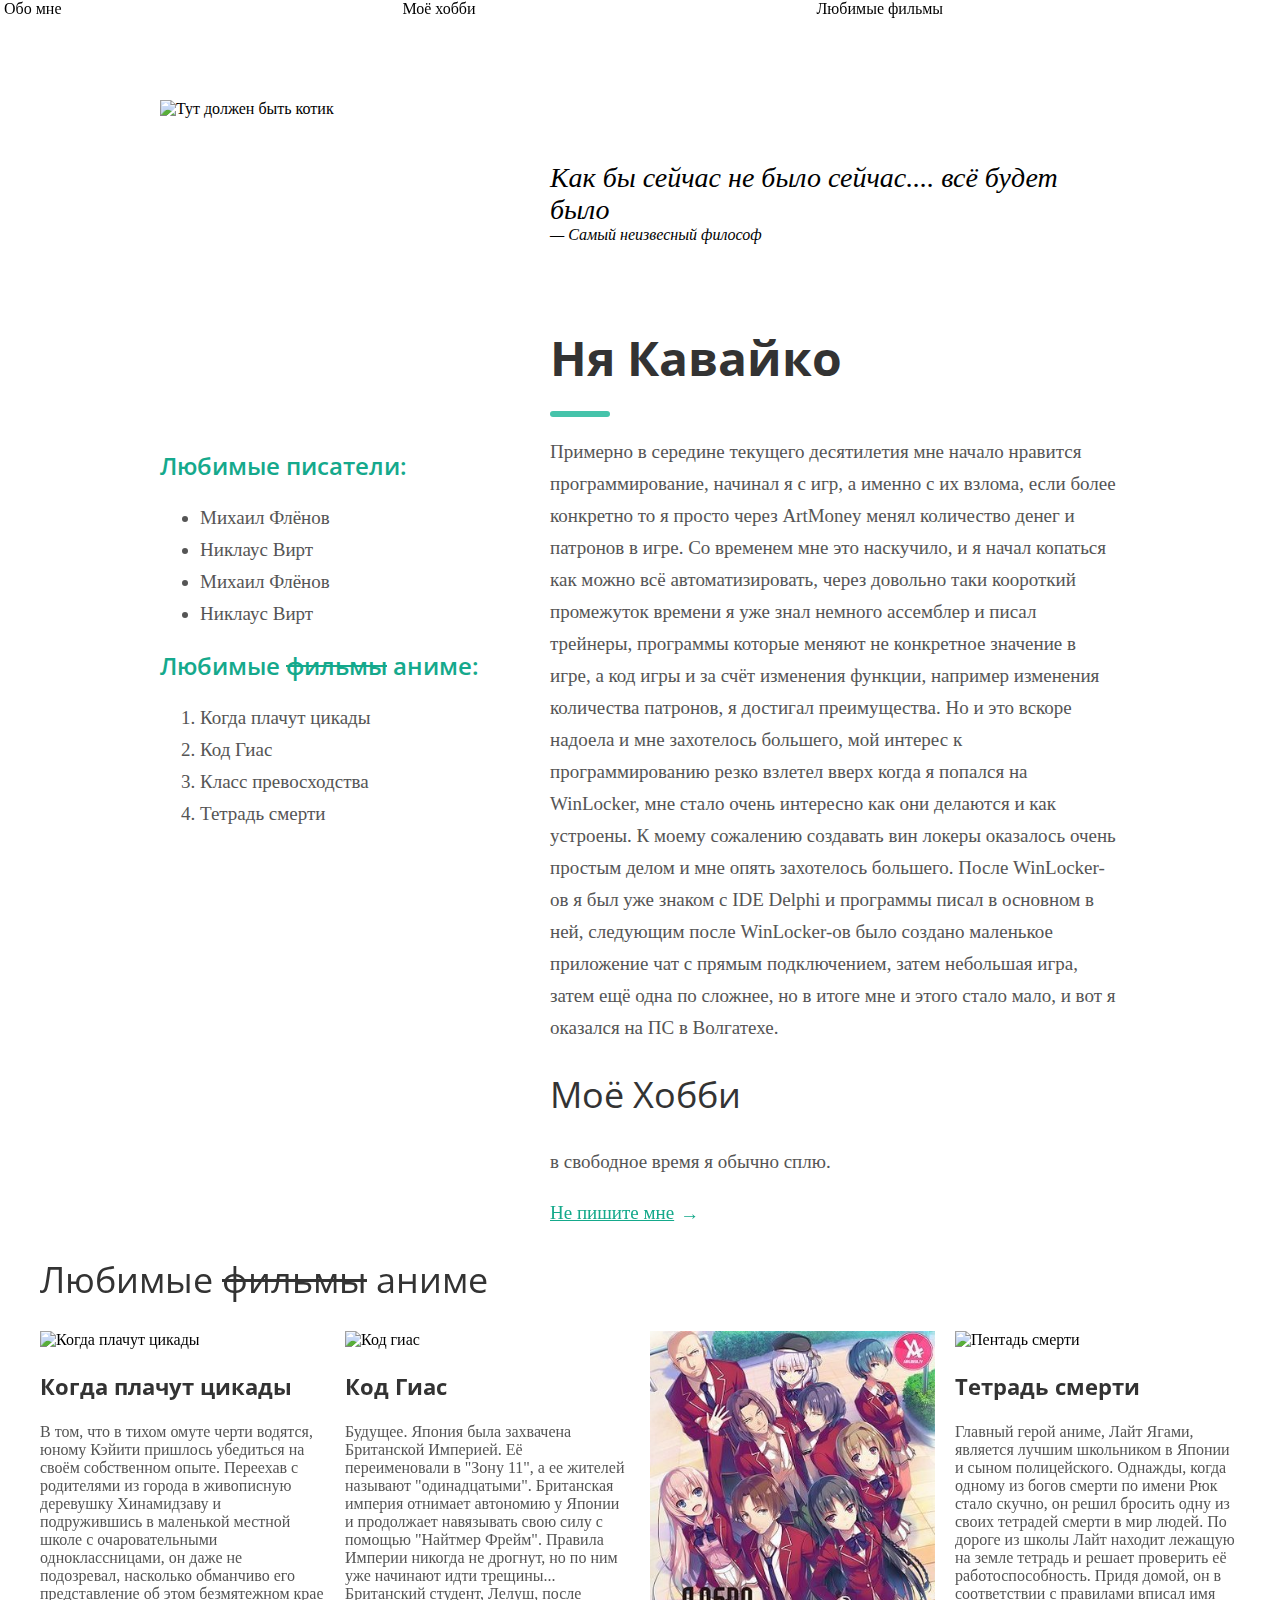
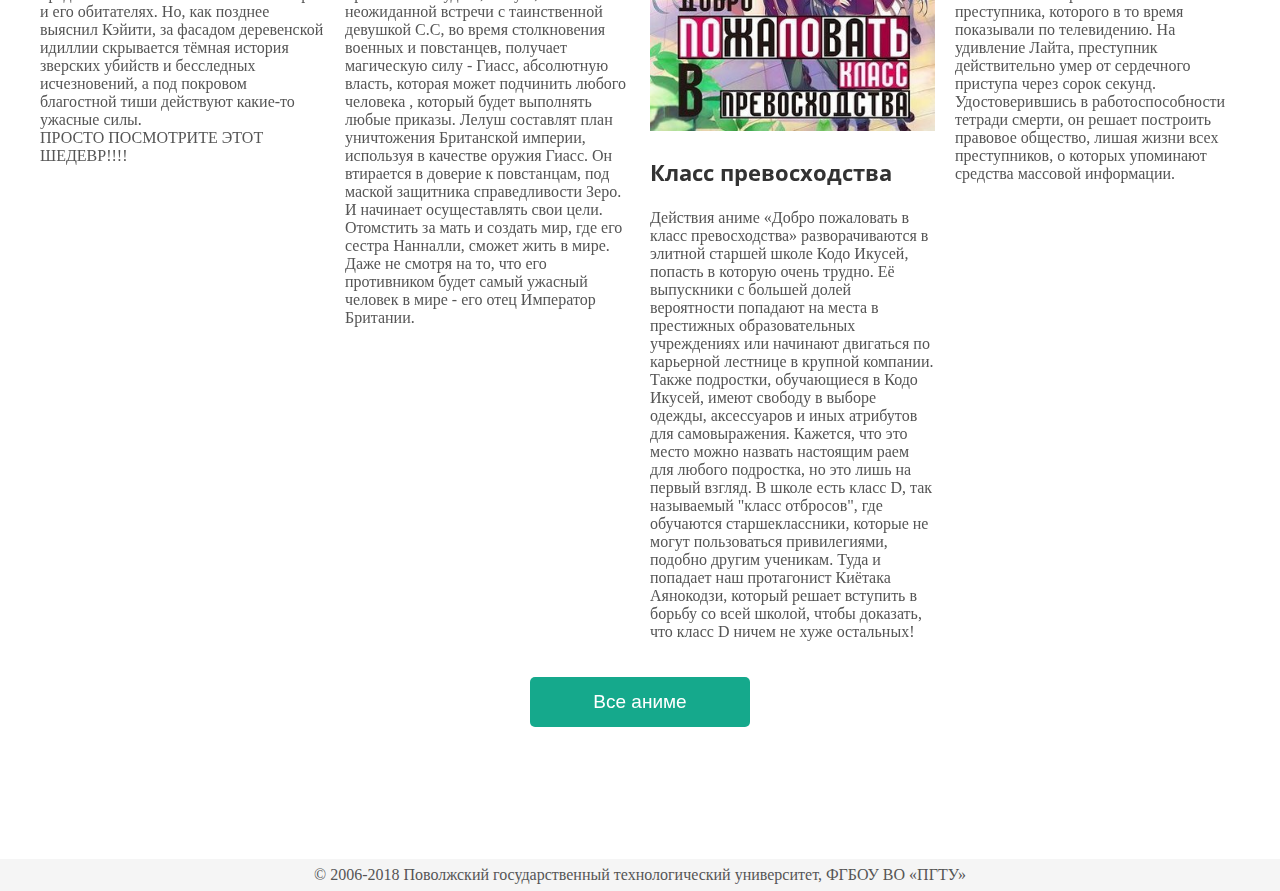
==== commit 5693b74e: "update" ====
--- a/LW6/index.html
+++ b/LW6/index.html
@@ -8,6 +8,20 @@
   <meta name="viewport" content="width=device-width, initial-scale=1.0">
 </head>
 <body>
+  <nav>
+    <div>
+      <img src="" alt="">
+      <span>Обо мне</span>
+    </div>
+    <div>
+      <img src="" alt="">
+      <span>Моё хобби</span>
+    </div>
+    <div>
+      <img src="" alt="">
+      <span>Любимые фильмы</span>
+    </div>
+  </nav>
   <main>
     <div class="info_block content_box">
       <div class="about_me_block column_2">
--- a/LW6/css/style.css
+++ b/LW6/css/style.css
@@ -2,8 +2,8 @@
 {
 	margin: 0;
 	padding: 0;
-	display: flex;
-	justify-content: center;
+	display: grid;
+	grid-template-rows: 100%;
 }
 
 main
@@ -13,6 +13,7 @@
 	box-sizing: border-box;
 	width: 1000px;
 	padding: 100px 20px;
+	justify-self: center; 
 }
 
 .quote_block
@@ -195,9 +196,29 @@
 	border: none;
 	grid-column: span 4;
 	justify-self: center;
+	font-size: 19px;
 }
 
 .show_all_anime:hover
 {
 	background-color: #098d71;
+}
+
+footer
+{
+	font-family: Georgia, serif;
+	font-size: 16px;
+	color: #555;
+	width: 100%;
+	text-align: center;
+	background-color: #f5f5f5;
+	line-height: 32px;
+	vertical-align: middle;
+}
+nav
+{
+	position: fixed;
+	width: 100%;
+	display: grid;
+	grid-template-columns: auto auto auto;
 }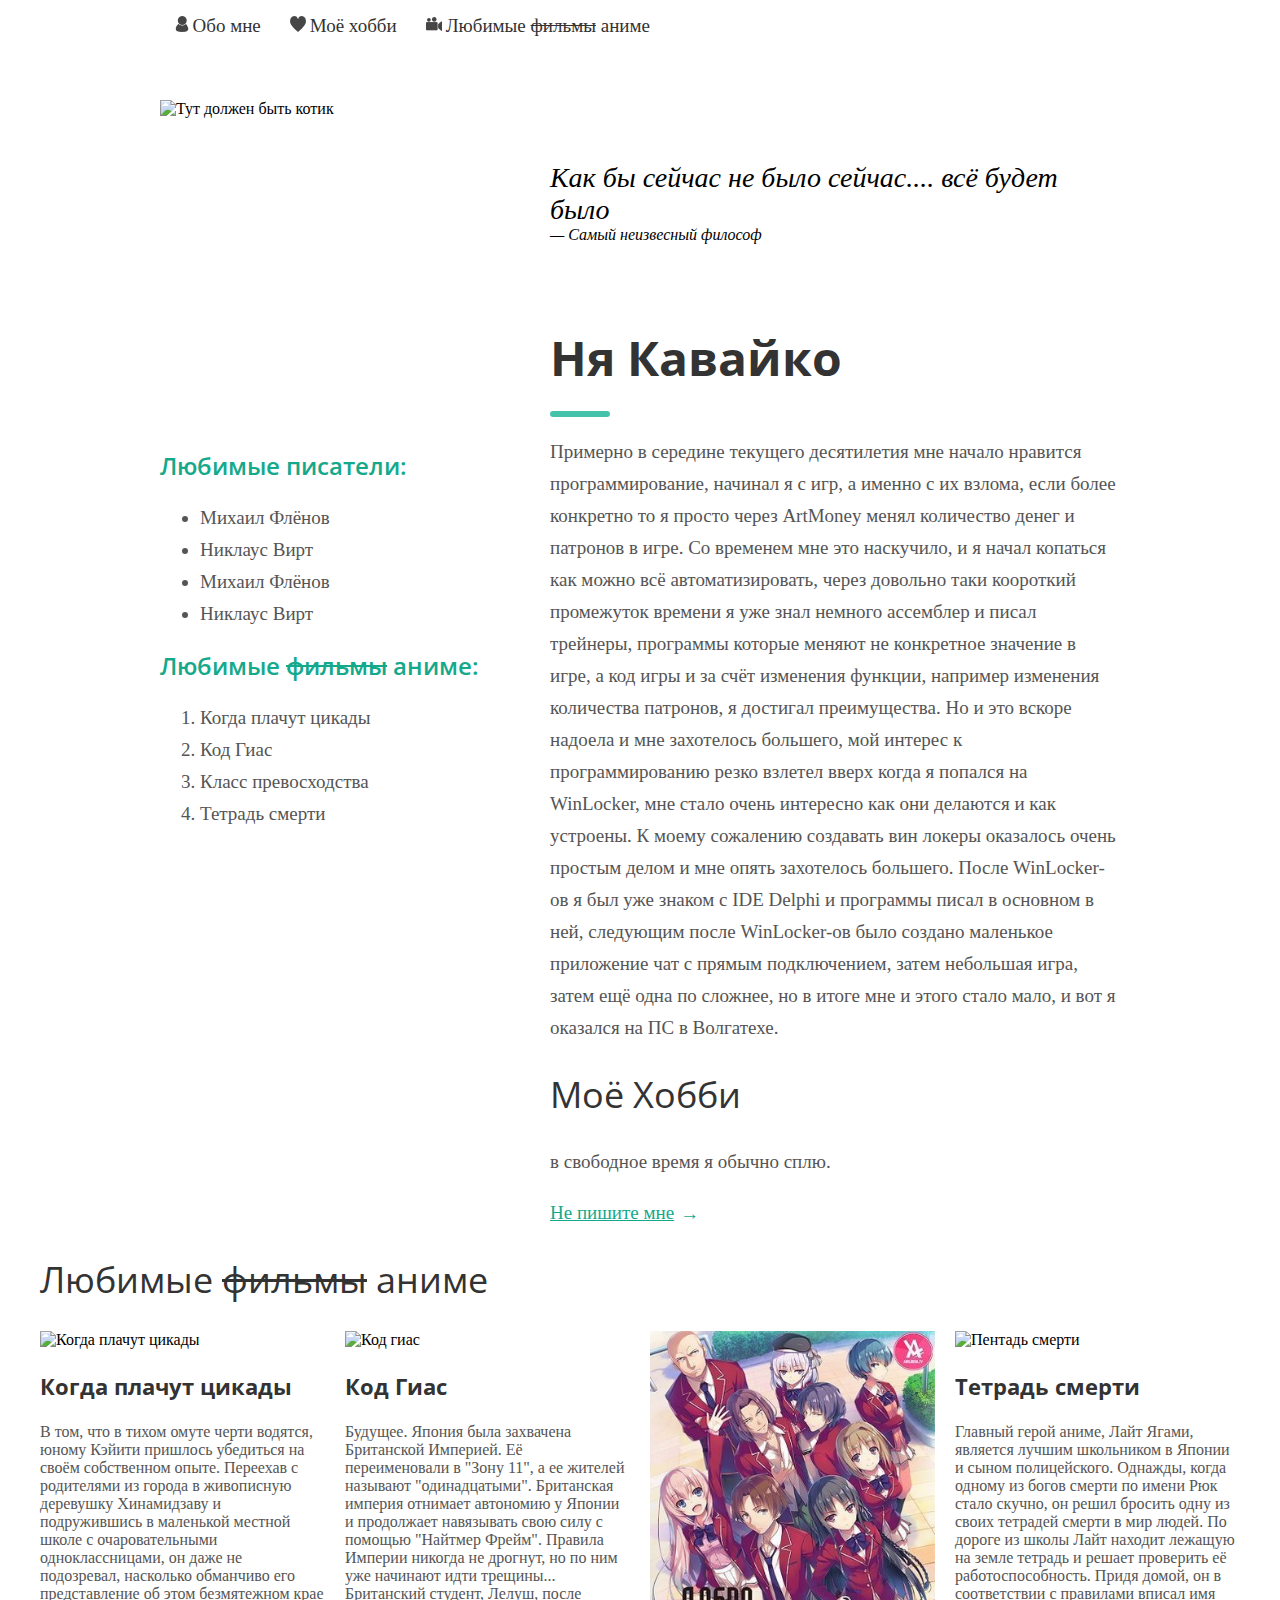
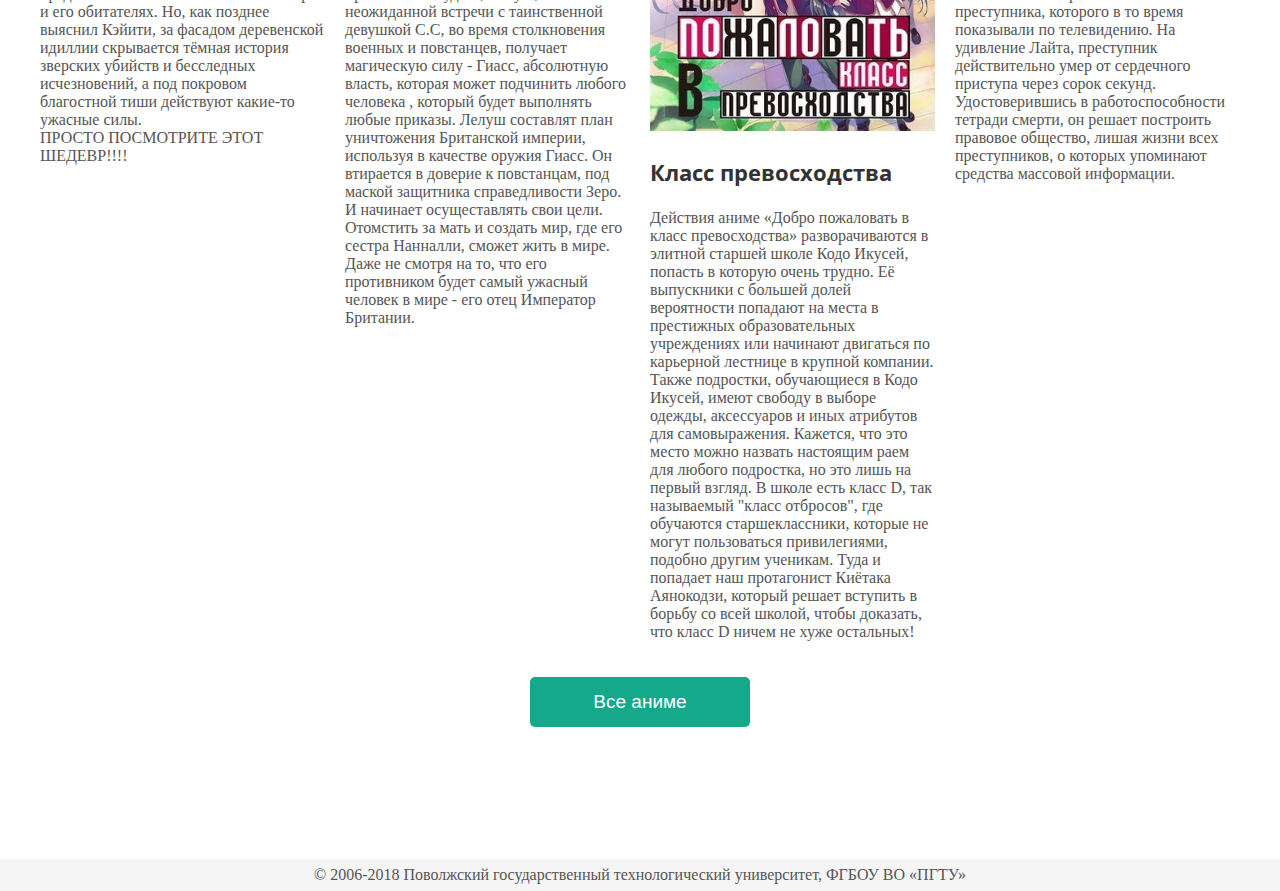
==== commit f0335088: "Add nav" ====
--- a/LW6/index.html
+++ b/LW6/index.html
@@ -8,23 +8,10 @@
   <meta name="viewport" content="width=device-width, initial-scale=1.0">
 </head>
 <body>
-  <nav>
-    <div>
-      <img src="" alt="">
-      <span>Обо мне</span>
-    </div>
-    <div>
-      <img src="" alt="">
-      <span>Моё хобби</span>
-    </div>
-    <div>
-      <img src="" alt="">
-      <span>Любимые фильмы</span>
-    </div>
-  </nav>
   <main>
     <div class="info_block content_box">
       <div class="about_me_block column_2">
+        <a id="about_me"></a>
         <h1 class="my_name">Ня Кавайко</h1>
         <hr>
         <p class="about_me text">Примерно в середине текущего десятилетия мне начало нравится программирование, начинал я с игр, а именно с их взлома, если более конкретно то я просто через ArtMoney менял количество денег и патронов в игре. Со временем мне это наскучило, и я начал копаться как можно всё автоматизировать, через довольно таки коороткий промежуток времени я уже знал немного ассемблер и писал трейнеры, программы которые меняют не конкретное значение в игре, а код игры и за счёт изменения функции, например изменения количества патронов, я достигал преимущества. Но и это вскоре надоела и мне захотелось большего, мой интерес к программированию резко взлетел вверх когда я попался на WinLocker, мне стало очень интересно как они делаются и как устроены. К моему сожалению создавать вин локеры оказалось очень простым делом и мне опять захотелось большего. После WinLocker-ов я был уже знаком с IDE Delphi и программы писал в основном в ней, следующим после WinLocker-ов было создано маленькое приложение чат с прямым подключением, затем небольшая игра, затем ещё одна по сложнее, но в итоге мне и этого стало мало, и вот я оказался на ПС в Волгатехе.</p>
@@ -83,6 +70,22 @@
       </div>
     </div>
   </main>
+  <nav>
+    <div>
+      <a class="item_menu" href="#about_me">
+        <img src="images/I.png" alt="☺">
+        <span>Обо мне</span>
+      </a>
+      <a class="item_menu" href="#hobby">
+        <img src="images/heart.png" alt="♥">
+        <span>Моё хобби</span>
+      </a>
+      <a class="item_menu" href="#anime">
+        <img src="images/camera.png" alt="Камера т.т">
+        <span>Любимые <del>фильмы</del> аниме</span>
+      </a>
+    </div>
+  </nav>
   <footer>© 2006-2018 Поволжский государственный технологический университет, ФГБОУ ВО «ПГТУ»</footer>
 </body>
 </html>   --- a/LW6/css/style.css
+++ b/LW6/css/style.css
@@ -215,10 +215,49 @@
 	line-height: 32px;
 	vertical-align: middle;
 }
+
 nav
 {
 	position: fixed;
 	width: 100%;
 	display: grid;
-	grid-template-columns: auto auto auto;
+	background-color: #fff;
+	justify-content: center;
+}
+
+nav>div
+{
+	width: 1000px;
+	display: grid;
+	padding: 0 20px;
+	box-sizing: border-box;
+	grid-auto-flow: column;
+	justify-content: left;
+}
+
+.item_menu>span
+{
+	font-family: Georgia, serif;
+	font-size: 19px;
+}
+
+.item_menu
+{
+	padding: 14.5px;
+	display: block;
+	width: max-content;
+	cursor: pointer;
+	text-decoration: none;
+	color: #333;
+}
+
+.item_menu:hover>img/*, .item_menu:active>img*/
+{
+	filter: brightness(4);
+}
+
+.item_menu:hover/*, .item_menu:active*/
+{
+	background-color: #15a98c;
+	color: #fff;
 }